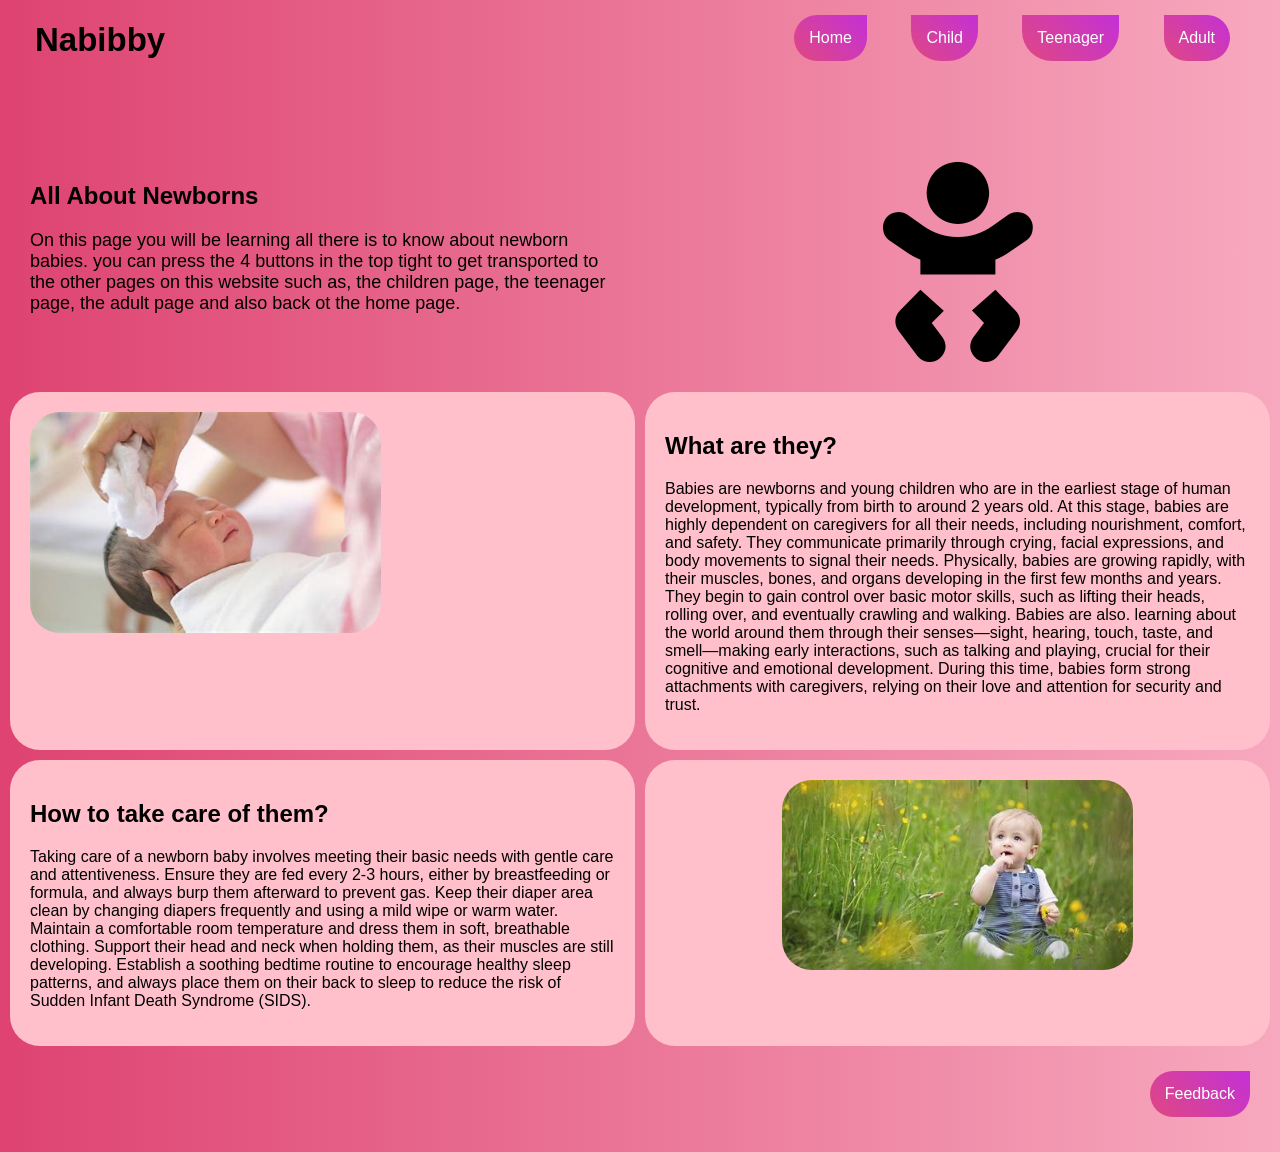
==== Nabibby website baby.html @ 92ab458c "Initial commit of website" ====
<html>

<head>
    <title>Nabibbys website page about babies</title>
    <link rel="stylesheet" href="Nabibby website pages.css">
    <link href="https://cdnjs.cloudflare.com/ajax/libs/font-awesome/6.0.0-beta3/css/all.min.css" rel="stylesheet">
   
</head>

<body>


    <div id="container">
        <div id="header">
            <h1>Nabibby</h1>
        </div>

        <div id="nav">
            <a href="Nabibby website.html" class="btn1 buttonmargin"> Home </a>
            <a href="Nabibby website child.html" class="btn2 buttonmargin">Child</a>
            <a href="Nabibby website teenager.html" class="btn3 buttonmargin">Teenager</a>
            <a href="Nabibby website adult.html" class="btn4 buttonmargin">Adult</a>
        </div>

        <!--- --->

        <div>
            <h2>All About Newborns</h2>
            <p id="intro">On this page you will be learning all there is to know about newborn babies.
                you can press the 4 buttons in the top tight to get transported to the other
                 pages on this website such as, the children page, the teenager page,
                 the adult page and also back ot the home page.
            </p>
        </div>
        <div class="center">
            <div class="icon_wrapper">
                <i class="fa-solid fa-baby animation" id="page_icon"></i>
            </div>
        </div>

        <!--- --->

        <div class="pinkbackground">
            <img src="assets/takingcareofchild.jpg"
                alt="Newborn Baby wrapped in a cloth" class="img-size">
        </div>

        <div class="pinkbackground">
            <h2>
                What are they?
            </h2>

            <p>
                Babies are newborns and young children who are in the earliest stage of human development,
                typically from birth to around 2 years old. At this stage, babies are highly dependent on
                caregivers for all their needs, including nourishment, comfort, and safety. They communicate
                primarily through crying, facial expressions, and body movements to signal their needs.
                Physically, babies are growing rapidly, with their muscles, bones, and organs developing
                in the first few months and years. They begin to gain control over basic motor skills, such
                as lifting their heads, rolling over, and eventually crawling and walking. Babies are also.
                learning about the world around them through their senses—sight, hearing, touch, taste, and
                smell—making early interactions, such as talking and playing, crucial for their cognitive
                and emotional development. During this time, babies form strong attachments with caregivers,
                relying on their love and attention for security and trust.
            </p>
        </div>

        <!--- --->


        <div class="pinkbackground">
            <h2>How to take care of them?</h2>
            <p>
                Taking care of a newborn baby involves meeting their basic needs
                with gentle care and attentiveness. Ensure they are fed every 2-3 hours,
                either by breastfeeding or formula, and always burp them afterward
                to prevent gas. Keep their diaper area clean by changing diapers
                frequently and using a mild wipe or warm water. Maintain a comfortable
                room temperature and dress them in soft, breathable clothing. Support
                their head and neck when holding them, as their muscles are still developing.
                Establish a soothing bedtime routine to encourage healthy sleep patterns,
                and always place them on their back to sleep to reduce the risk of Sudden
                Infant Death Syndrome (SIDS).
            </p>
        </div>
        <div class="center pinkbackground">
            <img src="assets/lanndscapebaby.jpg"
                alt="Newborn Baby in a field of grass" class="img-size center">
        </div>



        <div id="footer">
            <a href="mailto:nadir.ktir@gmail.com?subject=Feedback on the Nabibbys website" class="btn1">Feedback</a>
        </div>
    </div>

</body>

</html>
---- Nabibby website pages.css ----
body {
    background: linear-gradient(to right, #de4371, #f7a9bf);
    font-family: 'Segoe UI', Tahoma, Geneva, Verdana, sans-serif;
    margin: 0;
    padding: 0;
}

#container {
    display: grid;
    grid-template-columns: 1fr 1fr;
    grid-gap: 10px;
    padding: 10px;
}

/* If we're running on a small screen device (mobile) switch to a single column */
@media (max-width: 600px) {
    #container {
        grid-template-columns: 1fr;
    }
}

#footer {
    grid-column: 1 / -1;
    text-align: right;
}

#nav {
    text-align: right;
    transform: translateY(-10px);
}

#intro{
    font-size: 18px;
}
#page_icon {
    font-size: 200px;
    color: #000000;
}

.img-size {
    width: 100%;
    border-radius: 30px;
    max-width: 60%;
}


.buttonmargin{
    margin: 0 20px;
}

.btn1{
display: inline-block;
text-decoration: none;
padding: 14px 15px;
color: #fff;
background-image: linear-gradient(45deg, #df4881, #c430d7);
border-radius: 30px;
border-top-right-radius: 0;
transform: translateY(-5px);
}

.btn1:hover {
background-image: linear-gradient(45deg, #c430d7, #df4881 );
border-top-right-radius: 30px;
transition: 0.3s;
}

.btn2{
display: inline-block;
text-decoration: none;
padding: 14px 15px;
color: #fff;
background-image: linear-gradient(45deg, #df4881, #c430d7);
border-radius: 30px;
border-top-left-radius: 0;
border-top-right-radius: 0;
transform: translateY(-5px);
}

.btn2:hover {
background-image: linear-gradient(45deg, #c430d7, #df4881 );
border-top-left-radius: 30px;
border-top-right-radius: 30px;
transition: 0.3s;
}

.btn3{
display: inline-block;
text-decoration: none;
padding: 14px 15px;
color: #fff;
background-image: linear-gradient(45deg, #df4881, #c430d7);
border-radius: 30px;
border-top-left-radius: 0;
border-top-right-radius: 0;
transform: translateY(-5px);
}

.btn3:hover {
background-image: linear-gradient(45deg, #c430d7, #df4881 );
border-top-left-radius: 30px;
border-top-right-radius: 30px;
transition: 0.3s;
}

.btn4{
display: inline-block;
text-decoration: none;
padding: 14px 15px;
color: #fff;
background-image: linear-gradient(45deg, #df4881, #c430d7);
border-radius: 30px;
border-top-left-radius: 0;
transform: translateY(-5px);


}

.btn4:hover {
background-image: linear-gradient(45deg, #c430d7, #df4881 );
border-top-left-radius: 30px;
transition: 0.3s;
}

#container>div {
    padding: 20px;
}

.icon_wrapper {
    display: flex;
    justify-content: center;
    align-items: center;
    height: 100%;
}

.center {
    text-align: center;
}

#header{
    font-size: 16.5;
    transform: translateY(-31.5px) translateX(+5px);
}
.pinkbackground{
    background: pink;
    border-radius: 30px;
    transition: 0.5s;
}

.pinkbackground:hover{
    background: rgb(247, 122, 143);
}
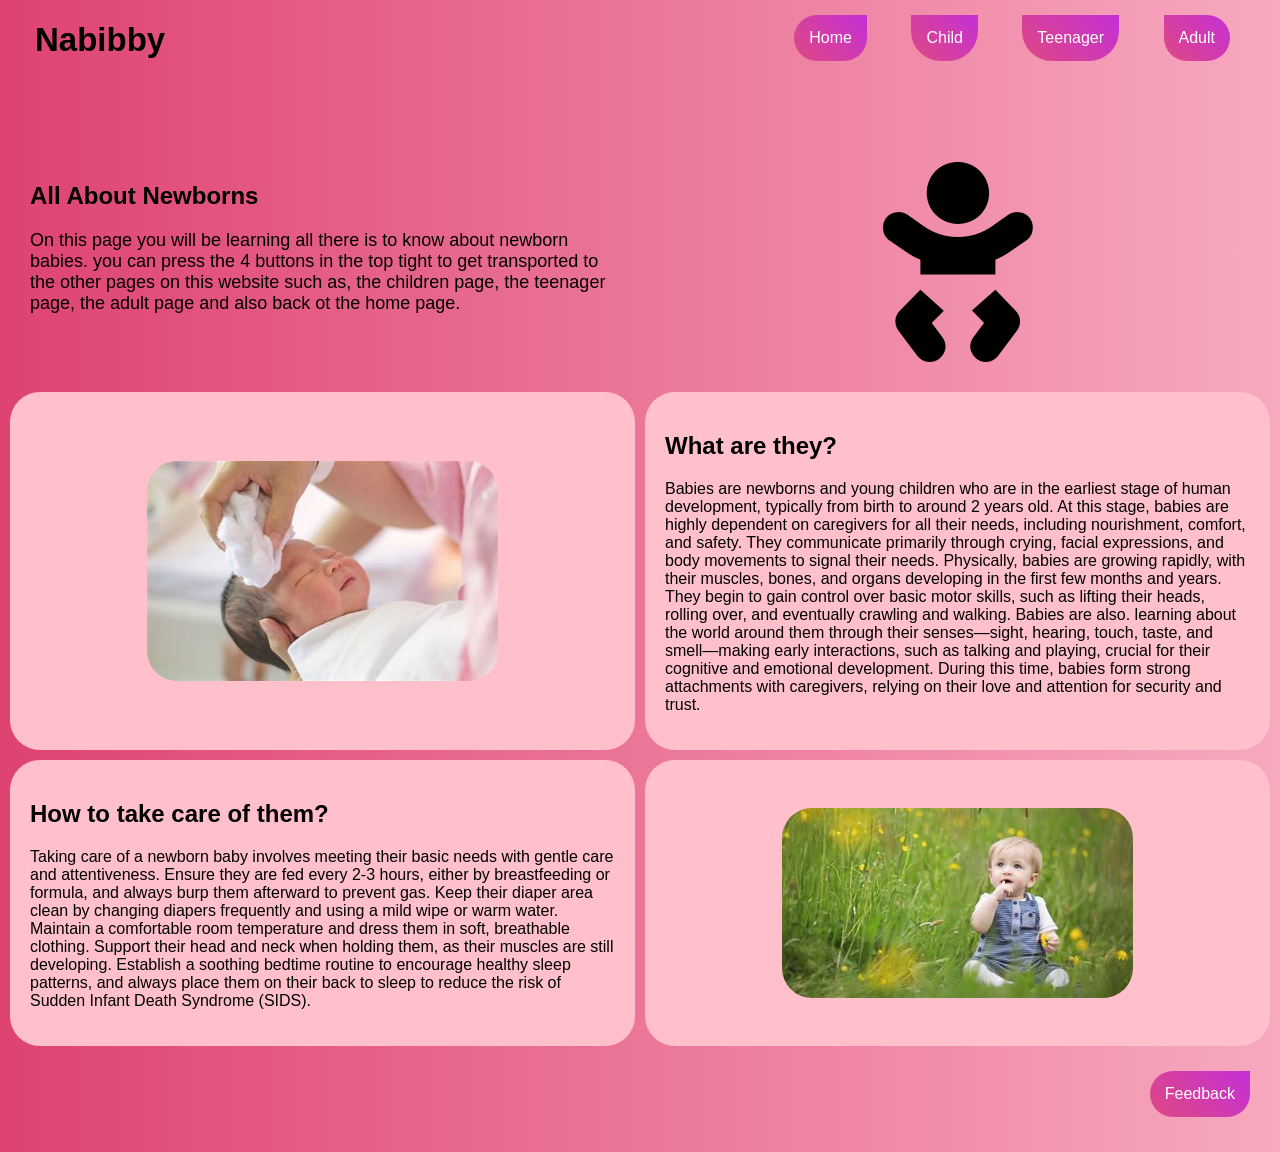
==== commit 3cbbfca3: "centered items vertically" ====
--- a/Nabibby website baby.html
+++ b/Nabibby website baby.html
@@ -40,7 +40,7 @@
 
         <!--- --->
 
-        <div class="pinkbackground">
+        <div class="pinkbackground center">
             <img src="assets/takingcareofchild.jpg"
                 alt="Newborn Baby wrapped in a cloth" class="img-size">
         </div>
--- a/Nabibby website pages.css
+++ b/Nabibby website pages.css
@@ -135,6 +135,9 @@
 
 .center {
     text-align: center;
+    display: flex;
+    align-items: center;
+    justify-content: center;
 }
 
 #header{
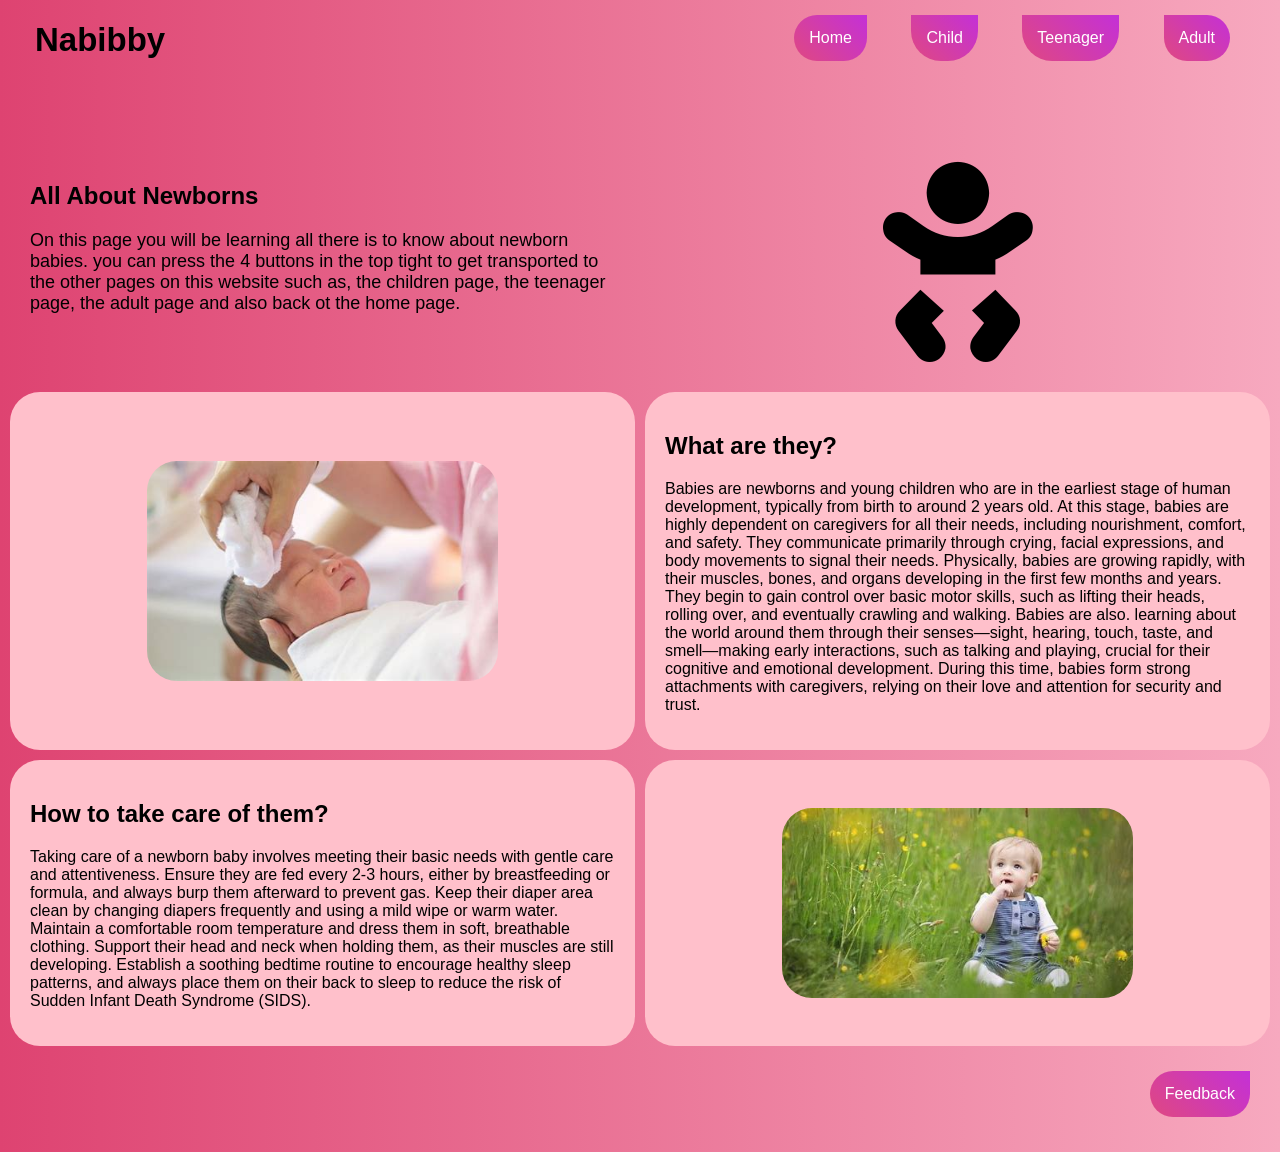
==== commit 3f9ad7db: "adding correct icons and animation" ====
--- a/Nabibby website baby.html
+++ b/Nabibby website baby.html
@@ -24,7 +24,7 @@
 
         <!--- --->
 
-        <div>
+        <div class="animation">
             <h2>All About Newborns</h2>
             <p id="intro">On this page you will be learning all there is to know about newborn babies.
                 you can press the 4 buttons in the top tight to get transported to the other
@@ -32,7 +32,7 @@
                  the adult page and also back ot the home page.
             </p>
         </div>
-        <div class="center">
+        <div class="center animation">
             <div class="icon_wrapper">
                 <i class="fa-solid fa-baby animation" id="page_icon"></i>
             </div>
@@ -40,12 +40,12 @@
 
         <!--- --->
 
-        <div class="pinkbackground center">
+        <div class="pinkbackground center animation">
             <img src="assets/takingcareofchild.jpg"
                 alt="Newborn Baby wrapped in a cloth" class="img-size">
         </div>
 
-        <div class="pinkbackground">
+        <div class="pinkbackground animation">
             <h2>
                 What are they?
             </h2>
--- a/Nabibby website pages.css
+++ b/Nabibby website pages.css
@@ -152,4 +152,17 @@
 
 .pinkbackground:hover{
     background: rgb(247, 122, 143);
-}+}
+
+.animation{
+    opacity: 0;
+    transform: translateY(30px);
+    animation: moveup 0.5s linear forwards;
+  }
+  
+  @keyframes moveup{
+    100%{
+      opacity: 1;
+      transform: translateY(0)
+    }
+  }
